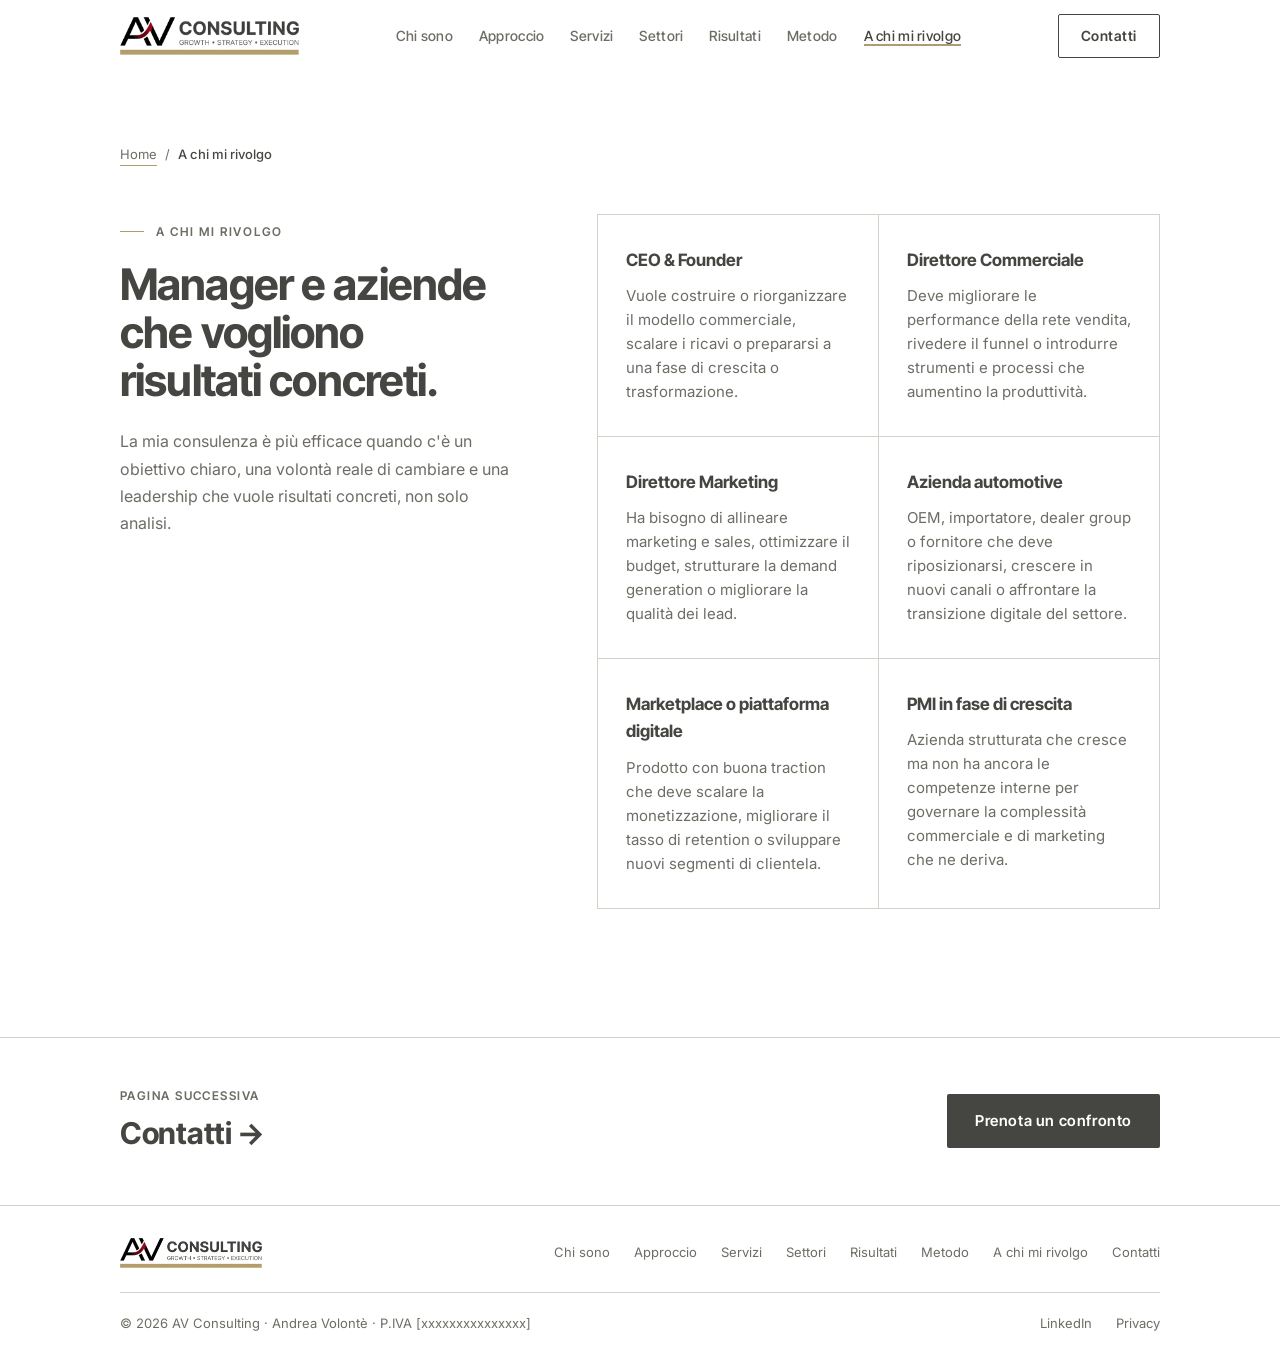
==== a-chi-mi-rivolgo.html @ 639e8028 "Sito multipagina: home sintetica e otto pagine interne - Home asciutta: hero, sintesi di Chi sono, t" ====
<!DOCTYPE html>
<html lang="it">
<head>
  <meta charset="UTF-8">
  <meta name="viewport" content="width=device-width, initial-scale=1.0">
  <title>A chi mi rivolgo | AV Consulting</title>
  <meta name="description" content="CEO e founder, direttori commerciali e marketing, aziende automotive, marketplace e PMI in crescita.">
  <meta name="theme-color" content="#F2F1EF">
  <link rel="canonical" href="https://avconsulting.it/a-chi-mi-rivolgo.html">

  <meta property="og:type" content="website">
  <meta property="og:locale" content="it_IT">
  <meta property="og:site_name" content="AV Consulting">
  <meta property="og:url" content="https://avconsulting.it/a-chi-mi-rivolgo.html">
  <meta property="og:title" content="A chi mi rivolgo | AV Consulting">
  <meta property="og:description" content="CEO e founder, direttori commerciali e marketing, aziende automotive, marketplace e PMI in crescita.">
  <meta property="og:image" content="https://avconsulting.it/assets/img/og-image.jpg">
  <meta property="og:image:width" content="1200">
  <meta property="og:image:height" content="630">
  <meta property="og:image:alt" content="Logo AV Consulting — Growth, Strategy, Execution">
  <meta name="twitter:card" content="summary_large_image">
  <link rel="icon" type="image/png" sizes="32x32" href="assets/img/favicon-32.png">
  <link rel="apple-touch-icon" href="assets/img/apple-touch-icon.png">

  <link rel="preconnect" href="https://fonts.googleapis.com">
  <link rel="preconnect" href="https://fonts.gstatic.com" crossorigin>
  <link href="https://fonts.googleapis.com/css2?family=Inter+Tight:wght@500;600;700&family=Inter:wght@400;500;600&display=swap" rel="stylesheet">
  <link rel="stylesheet" href="css/style.css">

  <script>document.documentElement.classList.add('js');</script>
  <script src="js/main.js" defer></script>
</head>
<body>

  <a class="skip-link" href="#main">Vai al contenuto</a>

  <header class="nav" id="nav">
    <div class="container">
      <div class="nav__inner">
        <a href="index.html" aria-label="AV Consulting — Home">
          <img src="assets/img/logo-av-consulting.png" alt="AV Consulting" class="nav__logo" width="566" height="120">
        </a>
        <nav aria-label="Navigazione principale">
          <ul class="nav__links">
            <li><a href="chi-sono.html">Chi sono</a></li>
            <li><a href="approccio.html">Approccio</a></li>
            <li><a href="servizi.html">Servizi</a></li>
            <li><a href="settori.html">Settori</a></li>
            <li><a href="risultati.html">Risultati</a></li>
            <li><a href="metodo.html">Metodo</a></li>
            <li><a href="a-chi-mi-rivolgo.html" aria-current="page">A chi mi rivolgo</a></li>
          </ul>
        </nav>
        <a href="contatti.html" class="nav__cta desktop">Contatti</a>
        <button class="nav__burger" id="burgerBtn" aria-label="Apri menu" aria-expanded="false" aria-controls="mobileMenu">
          <span></span><span></span><span></span>
        </button>
      </div>
    </div>
    <nav class="nav__mobile" id="mobileMenu" aria-label="Menu mobile">
      <a href="chi-sono.html">Chi sono</a>
      <a href="approccio.html">Approccio</a>
      <a href="servizi.html">Servizi</a>
      <a href="settori.html">Settori</a>
      <a href="risultati.html">Risultati</a>
      <a href="metodo.html">Metodo</a>
      <a href="a-chi-mi-rivolgo.html" aria-current="page">A chi mi rivolgo</a>
      <a href="contatti.html">Contatti</a>
    </nav>
  </header>

  <main id="main">

  <section class="page-first forwho section-pad" id="forwho" aria-labelledby="forwhoHeading">
    <div class="container">
      <nav class="breadcrumb" aria-label="Percorso">
        <a href="index.html">Home</a><span aria-hidden="true">/</span><span aria-current="page">A chi mi rivolgo</span>
      </nav>
      <div class="forwho__inner">
        <div class="forwho__left">
          <p class="label forwho__eyebrow">A chi mi rivolgo</p>
          <h1 class="section-heading forwho__heading reveal" id="forwhoHeading">
            Manager e aziende che vogliono<br>risultati concreti.
          </h1>
          <p class="forwho__body reveal reveal-delay-1">
            La mia consulenza è più efficace quando c'è un obiettivo chiaro, una volontà
            reale di cambiare e una leadership che vuole risultati concreti, non solo analisi.
          </p>
        </div>
        <div class="forwho__profiles reveal reveal-delay-1">
          <div class="profile-card">
            <p class="profile-card__role">CEO &amp; Founder</p>
            <p class="profile-card__need">Vuole costruire o riorganizzare il modello commerciale, scalare i ricavi o prepararsi a una fase di crescita o trasformazione.</p>
          </div>
          <div class="profile-card">
            <p class="profile-card__role">Direttore Commerciale</p>
            <p class="profile-card__need">Deve migliorare le performance della rete vendita, rivedere il funnel o introdurre strumenti e processi che aumentino la produttività.</p>
          </div>
          <div class="profile-card">
            <p class="profile-card__role">Direttore Marketing</p>
            <p class="profile-card__need">Ha bisogno di allineare marketing e sales, ottimizzare il budget, strutturare la demand generation o migliorare la qualità dei lead.</p>
          </div>
          <div class="profile-card">
            <p class="profile-card__role">Azienda automotive</p>
            <p class="profile-card__need">OEM, importatore, dealer group o fornitore che deve riposizionarsi, crescere in nuovi canali o affrontare la transizione digitale del settore.</p>
          </div>
          <div class="profile-card">
            <p class="profile-card__role">Marketplace o piattaforma digitale</p>
            <p class="profile-card__need">Prodotto con buona traction che deve scalare la monetizzazione, migliorare il tasso di retention o sviluppare nuovi segmenti di clientela.</p>
          </div>
          <div class="profile-card">
            <p class="profile-card__role">PMI in fase di crescita</p>
            <p class="profile-card__need">Azienda strutturata che cresce ma non ha ancora le competenze interne per governare la complessità commerciale e di marketing che ne deriva.</p>
          </div>
        </div>
      </div>
    </div>
  </section>

  <section class="page-next" aria-label="Continua la lettura">
    <div class="container page-next__inner">
      <a class="page-next__link" href="contatti.html">
        <span class="page-next__kicker">Pagina successiva</span>
        <span class="page-next__title">Contatti <span aria-hidden="true">→</span></span>
      </a>
      <a href="contatti.html" class="btn-primary">Prenota un confronto</a>
    </div>
  </section>

  </main>

  <footer class="footer">
    <div class="container">
      <div class="footer__inner">
        <a href="index.html" aria-label="AV Consulting — Home">
          <img src="assets/img/logo-av-consulting.png" alt="AV Consulting" class="footer__logo" width="566" height="120" loading="lazy">
        </a>
        <nav class="footer__links" aria-label="Pagine del sito">
          <a href="chi-sono.html">Chi sono</a>
          <a href="approccio.html">Approccio</a>
          <a href="servizi.html">Servizi</a>
          <a href="settori.html">Settori</a>
          <a href="risultati.html">Risultati</a>
          <a href="metodo.html">Metodo</a>
          <a href="a-chi-mi-rivolgo.html">A chi mi rivolgo</a>
          <a href="contatti.html">Contatti</a>
        </nav>
      </div>
      <div class="footer__bottom">
        <p class="footer__copy">© 2026 AV Consulting · Andrea Volontè · P.IVA [xxxxxxxxxxxxxxx]</p>
        <nav class="footer__links" aria-label="Link legali e social">
          <a href="https://www.linkedin.com/in/andreavolonte" target="_blank" rel="noopener">LinkedIn</a>
          <a href="privacy.html">Privacy</a>
        </nav>
      </div>
    </div>
  </footer>

</body>
</html>
---- css/style.css ----
/* ═══════════════════════════════════════════════
   AV Consulting — foglio di stile unico
   Palette e tipografia dal brand kit
═══════════════════════════════════════════════ */

/* ─── Design tokens ─────────────────────────── */
:root {
  /* Palette brand kit */
  --graphite:   #454541; /* logo, titoli, testo principale */
  --warm-gray:  #6E6C65; /* sottotitoli, testi secondari */
  --warm-white: #D4D1C9; /* fondo 1 */
  --soft-sand:  #CDCAC0; /* fondo 2, box */
  --sand-gold:  #AE9A73; /* linee, divider, dettagli */
  --bordeaux:   #710519; /* highlight selettivi, CTA speciali */
  --white:      #FFFFFF; /* bianco pieno */

  /* Tinta chiara di Warm White (30% su bianco) per i fondi pagina:
     garantisce il contrasto AA dei testi Warm Gray */
  --paper:      #F2F1EF;

  /* Bordo dei campi su fondo scuro (contrasto ≥ 3:1) */
  --line-dark:  color-mix(in srgb, var(--warm-white) 60%, var(--graphite));

  --font-display: 'Inter Tight', system-ui, sans-serif;
  --font-body:    'Inter', system-ui, sans-serif;

  --nav-h: 72px;
  --max-w: 1160px;
  --gutter: clamp(20px, 5vw, 60px);
}

/* ─── Reset & base ──────────────────────────── */
*, *::before, *::after { box-sizing: border-box; margin: 0; padding: 0; }
html { scroll-behavior: smooth; scroll-padding-top: var(--nav-h); font-size: 16px; }
body {
  font-family: var(--font-body);
  background: var(--paper);
  color: var(--graphite);
  line-height: 1.6;
  -webkit-font-smoothing: antialiased;
}
img { max-width: 100%; display: block; }
a { color: inherit; text-decoration: none; }
ul { list-style: none; }
button { cursor: pointer; border: none; background: none; font: inherit; color: inherit; }

:focus-visible {
  outline: 2px solid var(--bordeaux);
  outline-offset: 3px;
}

.skip-link {
  position: absolute;
  left: 16px; top: -60px;
  z-index: 200;
  padding: 10px 16px;
  background: var(--graphite);
  color: var(--white);
  font-family: var(--font-display);
  font-weight: 600;
  font-size: 14px;
}
.skip-link:focus { top: 12px; }

@media (prefers-reduced-motion: reduce) {
  html { scroll-behavior: auto; }
  *, *::before, *::after { animation-duration: 0.01ms !important; transition-duration: 0.01ms !important; }
}

/* ─── Layout utilities ──────────────────────── */
.container {
  width: 100%;
  max-width: var(--max-w);
  margin: 0 auto;
  padding: 0 var(--gutter);
}
.section-pad { padding: clamp(80px, 10vw, 140px) 0; }

/* Etichetta di sezione: testo leggibile + trattino sand gold */
.label {
  display: inline-flex;
  align-items: center;
  gap: 12px;
  font-family: var(--font-display);
  font-size: 12px;
  font-weight: 600;
  letter-spacing: 0.14em;
  text-transform: uppercase;
  color: var(--warm-gray);
}
.label::before {
  content: '';
  width: 24px;
  height: 1px;
  background: var(--sand-gold);
}
.on-dark .label { color: var(--soft-sand); }

.section-heading {
  font-family: var(--font-display);
  font-size: clamp(30px, 3.4vw, 44px);
  font-weight: 700;
  line-height: 1.1;
  letter-spacing: -0.02em;
  color: var(--graphite);
}

/* ─── Navigation ────────────────────────────── */
.nav {
  position: fixed;
  top: 0; left: 0; right: 0;
  height: var(--nav-h);
  z-index: 100;
  transition: background 0.3s, box-shadow 0.3s;
}
.nav.scrolled,
.nav.menu-open {
  background: var(--paper);
  box-shadow: 0 1px 0 var(--warm-white);
}
.nav > .container { height: 100%; }
.nav__inner {
  height: 100%;
  display: flex;
  align-items: center;
  justify-content: space-between;
  gap: 24px;
}
.nav__logo {
  height: 38px;
  width: auto;
  flex-shrink: 0;
}
.nav__links {
  display: flex;
  gap: 26px;
  align-items: center;
}
.nav__links a {
  font-family: var(--font-display);
  font-size: 14px;
  font-weight: 500;
  color: var(--warm-gray);
  letter-spacing: 0.02em;
  transition: color 0.2s;
}
.nav__links a:hover { color: var(--graphite); }
.nav__cta {
  font-family: var(--font-display);
  font-size: 14px;
  font-weight: 600;
  padding: 10px 22px;
  border: 1.5px solid var(--graphite);
  color: var(--graphite);
  border-radius: 2px;
  letter-spacing: 0.04em;
  transition: background 0.2s, color 0.2s, border-color 0.2s;
}
.nav__cta:hover { background: var(--bordeaux); border-color: var(--bordeaux); color: var(--white); }

/* Mobile menu */
.nav__burger {
  display: none;
  flex-direction: column;
  gap: 5px;
  padding: 10px;
  margin-right: -10px;
}
.nav__burger span {
  display: block;
  width: 24px;
  height: 2px;
  background: var(--graphite);
  transition: transform 0.25s, opacity 0.25s;
}
.nav__burger[aria-expanded="true"] span:nth-child(1) { transform: translateY(7px) rotate(45deg); }
.nav__burger[aria-expanded="true"] span:nth-child(2) { opacity: 0; }
.nav__burger[aria-expanded="true"] span:nth-child(3) { transform: translateY(-7px) rotate(-45deg); }

.nav__mobile {
  display: none;
  position: fixed;
  top: var(--nav-h);
  left: 0; right: 0;
  background: var(--paper);
  border-top: 1px solid var(--warm-white);
  border-bottom: 1px solid var(--warm-white);
  padding: 24px var(--gutter) 32px;
  flex-direction: column;
  gap: 20px;
  z-index: 99;
}
.nav__mobile.open { display: flex; }
.nav__mobile a {
  font-family: var(--font-display);
  font-size: 18px;
  font-weight: 500;
  color: var(--graphite);
}

@media (max-width: 1180px) {
  .nav__links { display: none; }
  .nav__cta.desktop { display: none; }
  .nav__burger { display: flex; }
}
@media (max-width: 860px) {
  .nav__logo { height: 32px; }
}

/* ─── Buttons ───────────────────────────────── */
.btn-primary {
  display: inline-flex;
  align-items: center;
  gap: 10px;
  font-family: var(--font-display);
  font-size: 15px;
  font-weight: 600;
  letter-spacing: 0.04em;
  padding: 15px 28px;
  background: var(--graphite);
  color: var(--white);
  border-radius: 2px;
  transition: background 0.2s, transform 0.15s;
}
.btn-primary:hover { background: var(--bordeaux); transform: translateY(-1px); }
.btn-primary svg { flex-shrink: 0; }
.btn-secondary {
  font-family: var(--font-display);
  font-size: 15px;
  font-weight: 500;
  color: var(--warm-gray);
  letter-spacing: 0.03em;
  display: inline-flex;
  align-items: center;
  gap: 6px;
  padding: 8px 0;
  transition: color 0.2s;
}
.btn-secondary:hover { color: var(--graphite); }
.btn-secondary::after { content: '→'; font-size: 15px; }

/* ─── Hero ──────────────────────────────────── */
.hero {
  min-height: 100svh;
  display: flex;
  flex-direction: column;
  justify-content: flex-end;
  padding-top: var(--nav-h);
  background: var(--paper);
  position: relative;
  overflow: hidden;
}
.hero__inner {
  padding: clamp(60px, 8vw, 100px) 0;
  display: grid;
  grid-template-columns: 1fr 340px;
  gap: 60px;
  align-items: end;
}
.hero__label { margin-bottom: 24px; }
.hero__headline {
  font-family: var(--font-display);
  font-size: clamp(44px, 6.5vw, 88px);
  font-weight: 700;
  line-height: 1.0;
  letter-spacing: -0.02em;
  color: var(--graphite);
}
.hero__headline em {
  font-style: normal;
  color: var(--bordeaux);
}
.hero__sub {
  margin-top: 28px;
  font-size: clamp(16px, 1.4vw, 18px);
  color: var(--warm-gray);
  max-width: 560px;
  line-height: 1.65;
}
.hero__actions {
  margin-top: 44px;
  display: flex;
  gap: 16px 28px;
  flex-wrap: wrap;
  align-items: center;
}
.hero__gold-line {
  height: 2px;
  background: var(--sand-gold);
  margin-top: clamp(40px, 5vw, 60px);
  width: 60px;
}

.hero__side { padding-bottom: 8px; }
.hero__stats {
  display: flex;
  flex-direction: column;
  gap: 28px;
  border-left: 1px solid var(--sand-gold);
  padding-left: 32px;
}
.hero__stat-num {
  font-family: var(--font-display);
  font-size: 40px;
  font-weight: 700;
  color: var(--graphite);
  letter-spacing: -0.02em;
  line-height: 1;
}
.hero__stat-num span { color: var(--bordeaux); }
.hero__stat-label {
  font-size: 14px;
  color: var(--warm-gray);
  margin-top: 6px;
  line-height: 1.45;
}

@media (max-width: 860px) {
  .hero { min-height: auto; }
  .hero__inner { grid-template-columns: 1fr; gap: 48px; }
  /* Su mobile i numeri chiave restano visibili, in riga */
  .hero__stats {
    flex-direction: row;
    gap: 20px;
    border-left: none;
    border-top: 1px solid var(--sand-gold);
    padding: 24px 0 0;
  }
  .hero__stats > div { flex: 1; }
  .hero__stat-num { font-size: 32px; }
  .hero__stat-label { font-size: 13px; }
  .hero__stat-label br { display: none; }
}

/* ─── Ticker ────────────────────────────────── */
.ticker {
  background: var(--graphite);
  padding: 14px 0;
  overflow: hidden;
  white-space: nowrap;
}
.ticker__track {
  display: inline-flex;
  animation: ticker 28s linear infinite;
}
.ticker__item {
  font-family: var(--font-display);
  font-size: 12px;
  font-weight: 500;
  color: var(--warm-white);
  letter-spacing: 0.1em;
  text-transform: uppercase;
  padding: 0 28px;
}
.ticker__sep { color: var(--sand-gold); padding: 0 4px; }
@keyframes ticker {
  from { transform: translateX(0); }
  to   { transform: translateX(-50%); }
}
@media (prefers-reduced-motion: reduce) {
  .ticker__track { animation: none; }
}

/* ─── About ─────────────────────────────────── */
.about { background: var(--white); }
.about__inner {
  display: grid;
  grid-template-columns: 1fr 1fr;
  gap: clamp(48px, 6vw, 96px);
  align-items: start;
}
.about__eyebrow { margin-bottom: 20px; }
.about__heading { margin-bottom: 28px; }
.about__body {
  font-size: 16px;
  line-height: 1.75;
  color: var(--warm-gray);
}
.about__body p + p { margin-top: 18px; }
.about__body strong { color: var(--graphite); font-weight: 600; }

.about__quote {
  margin-top: 36px;
  padding-left: 20px;
  border-left: 3px solid var(--bordeaux);
}
.about__quote p {
  font-family: var(--font-display);
  font-size: 19px;
  font-weight: 500;
  line-height: 1.5;
  color: var(--graphite);
}

.about__pillars {
  display: flex;
  flex-direction: column;
  gap: 1px;
  background: var(--warm-white);
  border: 1px solid var(--warm-white);
}
.about__pillar {
  background: var(--white);
  padding: 28px 32px;
  display: flex;
  gap: 20px;
  align-items: flex-start;
  transition: background 0.2s;
}
.about__pillar:hover { background: var(--paper); }
.about__pillar-num {
  font-family: var(--font-display);
  font-size: 12px;
  font-weight: 700;
  color: var(--warm-gray);
  letter-spacing: 0.1em;
  padding-top: 3px;
  flex-shrink: 0;
}
.about__pillar-title {
  font-family: var(--font-display);
  font-size: 16px;
  font-weight: 600;
  color: var(--graphite);
  margin-bottom: 6px;
}
.about__pillar-desc {
  font-size: 15px;
  color: var(--warm-gray);
  line-height: 1.6;
}

@media (max-width: 860px) {
  .about__inner { grid-template-columns: 1fr; }
  .about__pillar { padding: 24px 20px; }
}

/* ─── Services ──────────────────────────────── */
.services { background: var(--paper); }
.services__header {
  display: grid;
  grid-template-columns: 1fr 1fr;
  gap: 40px;
  margin-bottom: clamp(48px, 6vw, 80px);
  align-items: end;
}
.services__header .label { margin-bottom: 20px; }
.services__intro {
  font-size: 16px;
  color: var(--warm-gray);
  line-height: 1.7;
}

/* Tre aree: Growth · Strategy · Execution */
.service-areas {
  display: grid;
  grid-template-columns: repeat(3, 1fr);
  gap: 1px;
  background: var(--warm-white);
  border: 1px solid var(--warm-white);
}
.service-area {
  background: var(--white);
  padding: clamp(28px, 3vw, 40px);
  display: flex;
  flex-direction: column;
  box-shadow: inset 0 2px 0 var(--sand-gold);
}
.service-area__tag {
  font-family: var(--font-display);
  font-size: 13px;
  font-weight: 700;
  letter-spacing: 0.14em;
  text-transform: uppercase;
  color: var(--bordeaux);
  margin-bottom: 14px;
}
.service-area__tag span {
  color: var(--warm-gray);
  margin-right: 8px;
}
.service-area__title {
  font-family: var(--font-display);
  font-size: 23px;
  font-weight: 700;
  line-height: 1.2;
  letter-spacing: -0.01em;
  color: var(--graphite);
  margin-bottom: 12px;
}
.service-area__desc {
  font-size: 15px;
  color: var(--warm-gray);
  line-height: 1.65;
}
.service-area__list {
  margin: 28px 0;
  border-top: 1px solid var(--warm-white);
  flex: 1;
}
.service-area__list li {
  padding: 16px 0;
  border-bottom: 1px solid var(--warm-white);
}
.service-area__list h4 {
  font-family: var(--font-display);
  font-size: 16px;
  font-weight: 600;
  color: var(--graphite);
  line-height: 1.3;
  margin-bottom: 4px;
}
.service-area__list p {
  font-size: 14px;
  color: var(--warm-gray);
  line-height: 1.55;
}
.service-area__benefit {
  font-size: 14px;
  font-family: var(--font-display);
  font-weight: 600;
  color: var(--bordeaux);
  line-height: 1.5;
}

@media (max-width: 1000px) {
  .service-areas { grid-template-columns: 1fr; }
}
@media (max-width: 860px) {
  .services__header { grid-template-columns: 1fr; }
}

/* ─── Sectors (unico blocco scuro) ──────────── */
.sectors { background: var(--graphite); }
.sectors__header {
  display: flex;
  justify-content: space-between;
  align-items: end;
  margin-bottom: clamp(48px, 6vw, 72px);
  gap: 40px;
}
.sectors__header .label { margin-bottom: 20px; }
.sectors__heading { color: var(--white); }
.sectors__sub {
  font-size: 16px;
  color: var(--warm-white);
  max-width: 360px;
  line-height: 1.65;
  flex-shrink: 0;
  text-align: right;
}
.sectors__grid {
  display: grid;
  grid-template-columns: repeat(3, 1fr);
  gap: 1px;
  background: var(--warm-gray);
  border: 1px solid var(--warm-gray);
}
.sector-card {
  background: var(--graphite);
  padding: 40px 36px;
  transition: box-shadow 0.2s;
}
.sector-card:hover { box-shadow: inset 0 2px 0 var(--sand-gold); }
.sector-card__tag {
  font-family: var(--font-display);
  font-size: 12px;
  font-weight: 600;
  letter-spacing: 0.14em;
  text-transform: uppercase;
  color: var(--soft-sand);
  margin-bottom: 16px;
}
.sector-card__title {
  font-family: var(--font-display);
  font-size: 21px;
  font-weight: 700;
  color: var(--white);
  margin-bottom: 12px;
  line-height: 1.2;
}
.sector-card__desc {
  font-size: 15px;
  color: var(--warm-white);
  line-height: 1.65;
}

@media (max-width: 1000px) {
  .sectors__grid { grid-template-columns: repeat(2, 1fr); }
  .sectors__header { flex-direction: column; align-items: flex-start; }
  .sectors__sub { text-align: left; }
}
@media (max-width: 600px) {
  .sectors__grid { grid-template-columns: 1fr; }
  .sector-card { padding: 32px 24px; }
}

/* ─── Results ───────────────────────────────── */
.results { background: var(--white); }
.results__inner {
  display: grid;
  grid-template-columns: 1fr 1fr;
  gap: clamp(48px, 6vw, 96px);
  align-items: start;
}
.results__eyebrow { margin-bottom: 20px; }
.results__heading { margin-bottom: 28px; }
.results__body {
  font-size: 16px;
  color: var(--warm-gray);
  line-height: 1.75;
}
.results__body + .results__body { margin-top: 16px; }

.results__metrics {
  display: grid;
  grid-template-columns: 1fr 1fr;
  gap: 1px;
  background: var(--warm-white);
  border: 1px solid var(--warm-white);
  margin-top: 8px;
}
.metric {
  background: var(--white);
  padding: 32px 28px;
}
.metric__num {
  font-family: var(--font-display);
  font-size: 44px;
  font-weight: 700;
  letter-spacing: -0.03em;
  line-height: 1;
  color: var(--graphite);
}
.metric__num sup {
  font-size: 24px;
  font-weight: 600;
  vertical-align: super;
  color: var(--bordeaux);
}
.metric__label {
  font-size: 14px;
  color: var(--warm-gray);
  margin-top: 10px;
  line-height: 1.45;
}

@media (max-width: 860px) {
  .results__inner { grid-template-columns: 1fr; }
  .metric { padding: 24px 20px; }
  .metric__num { font-size: 36px; }
}

/* ─── Method ────────────────────────────────── */
.method { background: var(--paper); }
.method__header {
  text-align: center;
  max-width: 600px;
  margin: 0 auto clamp(48px, 6vw, 80px);
}
.method__heading { margin: 20px 0; }
.method__sub {
  font-size: 16px;
  color: var(--warm-gray);
  line-height: 1.7;
}
.method__steps {
  display: grid;
  grid-template-columns: repeat(5, 1fr);
  position: relative;
}
.method__line {
  position: absolute;
  top: 28px;
  left: 10%;
  right: 10%;
  height: 1px;
  background: var(--sand-gold);
  z-index: 0;
}
.method-step {
  padding: 0 20px 0 0;
  position: relative;
  z-index: 1;
}
.method-step__dot {
  width: 56px;
  height: 56px;
  border-radius: 50%;
  background: var(--white);
  border: 1.5px solid var(--sand-gold);
  display: flex;
  align-items: center;
  justify-content: center;
  margin-bottom: 24px;
  transition: background 0.2s;
}
.method-step:hover .method-step__dot { background: var(--paper); }
.method-step__n {
  font-family: var(--font-display);
  font-size: 14px;
  font-weight: 700;
  color: var(--graphite);
}
.method-step__title {
  font-family: var(--font-display);
  font-size: 17px;
  font-weight: 700;
  color: var(--graphite);
  margin-bottom: 8px;
}
.method-step__desc {
  font-size: 15px;
  color: var(--warm-gray);
  line-height: 1.6;
}

@media (max-width: 860px) {
  .method__header { text-align: left; }
  .method__steps { grid-template-columns: 1fr; gap: 32px; }
  .method__line { display: none; }
  .method-step { display: flex; gap: 20px; padding: 0; }
  .method-step__dot { flex-shrink: 0; margin-bottom: 0; }
}

/* ─── For whom ──────────────────────────────── */
.forwho { background: var(--white); }
.forwho__inner {
  display: grid;
  grid-template-columns: 400px 1fr;
  gap: clamp(48px, 6vw, 96px);
  align-items: start;
}
.forwho__eyebrow { margin-bottom: 20px; }
.forwho__heading { margin-bottom: 24px; }
.forwho__body {
  font-size: 16px;
  color: var(--warm-gray);
  line-height: 1.7;
}
.forwho__profiles {
  display: grid;
  grid-template-columns: 1fr 1fr;
  gap: 1px;
  background: var(--warm-white);
  border: 1px solid var(--warm-white);
}
.profile-card {
  background: var(--white);
  padding: 32px 28px;
  transition: background 0.15s;
}
.profile-card:hover { background: var(--paper); }
.profile-card__role {
  font-family: var(--font-display);
  font-size: 17px;
  font-weight: 700;
  color: var(--graphite);
  margin-bottom: 10px;
}
.profile-card__need {
  font-size: 15px;
  color: var(--warm-gray);
  line-height: 1.6;
}

@media (max-width: 1000px) {
  .forwho__inner { grid-template-columns: 1fr; }
}
@media (max-width: 600px) {
  .forwho__profiles { grid-template-columns: 1fr; }
  .profile-card { padding: 24px 20px; }
}

/* ─── Contact ───────────────────────────────── */
.contact {
  background: var(--paper);
  border-top: 2px solid var(--sand-gold);
}
.contact__inner {
  display: grid;
  grid-template-columns: 1fr 1fr;
  gap: clamp(48px, 6vw, 96px);
  align-items: start;
}
.contact__heading {
  font-size: clamp(32px, 3.6vw, 52px);
  line-height: 1.05;
  margin: 20px 0 24px;
}
.contact__body {
  font-size: 16px;
  color: var(--warm-gray);
  line-height: 1.7;
}
.contact__details {
  margin-top: 40px;
  display: flex;
  flex-direction: column;
  gap: 14px;
  font-size: 15px;
  color: var(--warm-gray);
}
.contact__details dt {
  font-family: var(--font-display);
  font-size: 12px;
  font-weight: 600;
  letter-spacing: 0.1em;
  text-transform: uppercase;
}
.contact__details dd { margin-bottom: 8px; }
.contact__details a {
  color: var(--graphite);
  font-weight: 500;
  border-bottom: 1px solid var(--sand-gold);
  transition: color 0.2s, border-color 0.2s;
}
.contact__details a:hover { color: var(--bordeaux); border-color: var(--bordeaux); }

/* Form */
.contact__form {
  display: flex;
  flex-direction: column;
  gap: 18px;
  background: var(--white);
  border: 1px solid var(--warm-white);
  padding: clamp(24px, 4vw, 40px);
}
.form-field {
  display: flex;
  flex-direction: column;
  gap: 6px;
}
.form-field label {
  font-family: var(--font-display);
  font-size: 12px;
  font-weight: 600;
  letter-spacing: 0.1em;
  text-transform: uppercase;
  color: var(--warm-gray);
}
.form-field .req { color: var(--bordeaux); }
.form-field input,
.form-field textarea,
.form-field select {
  background: var(--white);
  border: 1px solid var(--warm-gray);
  color: var(--graphite);
  font-family: var(--font-body);
  font-size: 16px; /* 16px evita lo zoom automatico su iOS */
  padding: 13px 16px;
  border-radius: 2px;
  transition: border-color 0.2s, box-shadow 0.2s;
  -webkit-appearance: none;
  appearance: none;
  width: 100%;
}
.form-field select {
  background-image: url("data:image/svg+xml,%3Csvg xmlns='http://www.w3.org/2000/svg' width='12' height='8' fill='none'%3E%3Cpath d='M1 1.5l5 5 5-5' stroke='%23454541' stroke-width='1.5'/%3E%3C/svg%3E");
  background-repeat: no-repeat;
  background-position: right 16px center;
  padding-right: 40px;
}
.form-field input::placeholder,
.form-field textarea::placeholder { color: var(--warm-gray); opacity: 0.85; }
.form-field input:focus,
.form-field textarea:focus,
.form-field select:focus {
  outline: none;
  border-color: var(--graphite);
  box-shadow: 0 0 0 1px var(--graphite);
}
.form-field textarea { resize: vertical; min-height: 120px; }
.form-row { display: grid; grid-template-columns: 1fr 1fr; gap: 18px; }

/* Campo trappola anti-spam: nascosto a utenti e screen reader */
.form-hp {
  position: absolute;
  left: -9999px;
  width: 1px; height: 1px;
  overflow: hidden;
}

.form-consent {
  display: flex;
  gap: 12px;
  align-items: flex-start;
  font-size: 14px;
  color: var(--warm-gray);
  line-height: 1.5;
}
.form-consent input {
  width: 18px; height: 18px;
  margin-top: 2px;
  flex-shrink: 0;
  accent-color: var(--bordeaux);
}
.form-consent a {
  color: var(--graphite);
  text-decoration: underline;
  text-decoration-color: var(--sand-gold);
  text-underline-offset: 3px;
}

.form-submit {
  align-self: flex-start;
  display: inline-flex;
  align-items: center;
  gap: 10px;
  font-family: var(--font-display);
  font-size: 15px;
  font-weight: 600;
  letter-spacing: 0.04em;
  padding: 15px 32px;
  background: var(--bordeaux);
  color: var(--white);
  border-radius: 2px;
  transition: background 0.2s, transform 0.15s, opacity 0.2s;
  margin-top: 4px;
}
.form-submit:hover { background: var(--graphite); transform: translateY(-1px); }
.form-submit:disabled { opacity: 0.6; cursor: wait; transform: none; }

.form-status {
  font-size: 15px;
  line-height: 1.5;
  padding-left: 14px;
  border-left: 2px solid var(--sand-gold);
  color: var(--graphite);
}
.form-status:empty { display: none; }
.form-status.is-error { border-left-color: var(--bordeaux); color: var(--bordeaux); }
.form-status a { text-decoration: underline; }

.form-note {
  font-size: 13px;
  color: var(--warm-gray);
  line-height: 1.5;
}

@media (max-width: 860px) {
  .contact__inner { grid-template-columns: 1fr; }
  .form-row { grid-template-columns: 1fr; }
}

/* ─── Footer ────────────────────────────────── */
.footer {
  background: var(--white);
  border-top: 1px solid var(--warm-white);
  padding: 32px 0;
}
.footer__inner {
  display: flex;
  justify-content: space-between;
  align-items: center;
  gap: 20px 32px;
  flex-wrap: wrap;
}
.footer__logo { height: 30px; width: auto; }
.footer__copy {
  font-size: 13px;
  color: var(--warm-gray);
}
.footer__links {
  display: flex;
  flex-wrap: wrap;
  gap: 8px 24px;
}
.footer__links a {
  font-size: 13px;
  color: var(--warm-gray);
  transition: color 0.2s;
}
.footer__links a:hover { color: var(--graphite); }

/* ─── Scroll reveal ─────────────────────────────
   Attivo solo se JavaScript è disponibile (classe .js su <html>):
   senza JS i contenuti restano sempre visibili */
.js .reveal {
  opacity: 0;
  transform: translateY(20px);
  transition: opacity 0.6s ease, transform 0.6s ease;
}
.js .reveal.visible {
  opacity: 1;
  transform: none;
}
.reveal-delay-1 { transition-delay: 0.1s; }
.reveal-delay-2 { transition-delay: 0.2s; }
.reveal-delay-3 { transition-delay: 0.3s; }
.reveal-delay-4 { transition-delay: 0.4s; }

/* ─── Pagine di testo (privacy) ─────────────── */
.legal {
  padding: calc(var(--nav-h) + 60px) 0 100px;
  background: var(--white);
}
.legal .container { max-width: 760px; }
.legal h1 { margin: 20px 0 12px; }
.legal h2 {
  font-family: var(--font-display);
  font-size: 21px;
  font-weight: 600;
  color: var(--graphite);
  margin: 40px 0 12px;
}
.legal p, .legal li {
  font-size: 16px;
  color: var(--warm-gray);
  line-height: 1.75;
}
.legal p + p { margin-top: 12px; }
.legal ul { list-style: disc; padding-left: 22px; }
.legal a { color: var(--graphite); text-decoration: underline; text-decoration-color: var(--sand-gold); }

/* ─── Immagini ──────────────────────────────────
   .media è il contenitore con proporzione fissa; finché la foto
   non c'è, .media--empty mostra un segnaposto con etichetta */
.media {
  position: relative;
  overflow: hidden;
  background: var(--soft-sand);
  max-width: 100%;
}
.media--4x5  { aspect-ratio: 4 / 5; }
.media--3x2  { aspect-ratio: 3 / 2; }
.media--16x9 { aspect-ratio: 16 / 9; }
.media img {
  width: 100%;
  height: 100%;
  object-fit: cover;
  transition: transform 0.6s ease;
}
.service-area:hover .media img,
.sector-card:hover .media img { transform: scale(1.04); }
.media--empty::after {
  content: attr(data-label);
  position: absolute;
  inset: 0;
  display: grid;
  place-items: center;
  padding: 16px;
  text-align: center;
  font-family: var(--font-display);
  font-size: 12px;
  font-weight: 600;
  letter-spacing: 0.12em;
  text-transform: uppercase;
  color: var(--warm-gray);
}
.on-dark .media { background: color-mix(in srgb, var(--graphite) 80%, var(--white)); }
.on-dark .media--empty::after { color: var(--warm-white); }

/* ─── Chi sono ──────────────────────────────── */
.bio { background: var(--paper); }
.bio__inner {
  display: grid;
  grid-template-columns: 7fr 5fr;
  gap: clamp(40px, 6vw, 96px);
  align-items: start;
}
.bio__content .label { margin-bottom: 24px; }
.bio__head {
  display: flex;
  align-items: center;
  gap: 20px;
  margin-bottom: 28px;
}
.bio__avatar {
  width: 72px;
  height: 72px;
  border-radius: 50%;
  object-fit: cover;
  border: 2px solid var(--sand-gold);
  flex-shrink: 0;
}
.bio__name { margin-bottom: 6px; }
.bio__role {
  font-family: var(--font-display);
  font-size: 16px;
  font-weight: 500;
  color: var(--bordeaux);
}
.bio__body {
  font-size: 16px;
  line-height: 1.75;
  color: var(--warm-gray);
  max-width: 62ch;
}
.bio__body p + p { margin-top: 16px; }
.bio__body strong { color: var(--graphite); font-weight: 600; }
.bio__side {
  display: flex;
  flex-direction: column;
  gap: 36px;
  padding-top: 8px;
}
.bio__facts {
  display: grid;
  grid-template-columns: repeat(2, 1fr);
  gap: 1px;
  background: var(--warm-white);
  border: 1px solid var(--warm-white);
}
.bio__facts > div { background: var(--white); padding: 18px 20px; }
.bio__facts dt {
  font-family: var(--font-display);
  font-size: 12px;
  font-weight: 600;
  letter-spacing: 0.12em;
  text-transform: uppercase;
  color: var(--warm-gray);
  margin-bottom: 4px;
}
.bio__facts dd {
  font-size: 15px;
  color: var(--graphite);
  line-height: 1.45;
}
.bio__actions {
  margin-top: 36px;
  display: flex;
  flex-wrap: wrap;
  align-items: center;
  gap: 16px 28px;
}
.bio__linkedin::after { content: '↗'; }

@media (max-width: 860px) {
  .bio__inner { grid-template-columns: 1fr; }
  .bio__avatar { width: 60px; height: 60px; }
}
@media (max-width: 480px) {
  .bio__facts { grid-template-columns: 1fr; }
}

/* ─── Hero: immagine sopra i numeri chiave ──── */
.hero__inner { grid-template-columns: 1fr minmax(300px, 400px); }
.hero__media { aspect-ratio: 4 / 5; margin-bottom: 28px; }
.hero__media::after {
  content: '';
  position: absolute;
  left: 0; right: 0; bottom: 0;
  height: 3px;
  background: var(--sand-gold);
}
@media (min-width: 861px) {
  .hero__stats {
    flex-direction: row;
    gap: 20px;
    border-left: none;
    border-top: 1px solid var(--sand-gold);
    padding: 24px 0 0;
  }
  .hero__stats > div { flex: 1; }
  .hero__stat-num { font-size: 32px; }
  .hero__stat-label { font-size: 13px; }
  .hero__stat-label br { display: none; }
}
@media (max-width: 860px) {
  .hero__inner { grid-template-columns: 1fr; }
  .hero__media { aspect-ratio: 4 / 3; }
  .hero__media img { object-position: 50% 80%; }
}

/* Segnaposto testuale da completare */
.todo {
  background: var(--paper);
  border-left: 3px solid var(--bordeaux);
  padding: 2px 8px;
  color: var(--graphite);
}
.bio .todo { background: var(--white); }

/* Approccio: titolo e citazione, pilastri sotto in riga */
.about__inner { margin-bottom: clamp(48px, 6vw, 72px); align-items: end; }
.about__heading { margin: 20px 0 0; }
.about__quote { margin-top: 0; }
.about__pillars { display: grid; grid-template-columns: repeat(4, 1fr); }
.about__pillar { flex-direction: column; gap: 12px; }
@media (max-width: 1000px) {
  .about__pillars { grid-template-columns: repeat(2, 1fr); }
}
@media (max-width: 600px) {
  .about__pillars { grid-template-columns: 1fr; }
}

/* Aree e settori: immagine a tutta larghezza in testa alla card */
.service-area { --pad: clamp(28px, 3vw, 40px); }
.service-area__media { margin: calc(-1 * var(--pad)) calc(-1 * var(--pad)) 28px; max-width: none; }
.sector-card__media { margin: -40px -36px 28px; max-width: none; }
@media (max-width: 600px) {
  .sector-card__media { margin: -32px -24px 24px; }
}

/* Percorso: timeline verticale con linea sand gold */
.bio__path-title {
  font-family: var(--font-display);
  font-size: 12px;
  font-weight: 600;
  letter-spacing: 0.12em;
  text-transform: uppercase;
  color: var(--warm-gray);
  margin-bottom: 16px;
}
.timeline {
  list-style: none;
  display: grid;
  gap: 16px;
  position: relative;
  padding-left: 26px;
}
.timeline::before {
  content: '';
  position: absolute;
  top: 6px; bottom: 6px; left: 5px;
  width: 1px;
  background: var(--sand-gold);
}
.timeline li { position: relative; min-width: 0; }
.timeline li::before {
  content: '';
  position: absolute;
  top: 4px; left: -26px;
  width: 11px; height: 11px;
  border-radius: 50%;
  background: var(--paper);
  border: 1.5px solid var(--sand-gold);
}
.timeline__current::before { background: var(--bordeaux) !important; border-color: var(--bordeaux) !important; }
.timeline__org {
  font-family: var(--font-display);
  font-size: 15px;
  font-weight: 600;
  color: var(--graphite);
  line-height: 1.3;
}


/* ═══════════════════════════════════════════════
   SITO MULTIPAGINA
═══════════════════════════════════════════════ */

/* Voce di menu della pagina corrente */
.nav__links a[aria-current="page"] {
  color: var(--graphite);
  box-shadow: 0 2px 0 var(--sand-gold);
}
.nav__mobile a[aria-current="page"] { color: var(--bordeaux); }
.nav__cta[aria-current="page"] { background: var(--graphite); color: var(--white); }

/* Prima sezione delle pagine interne: spazio per l'header fisso */
.page-first { padding-top: calc(var(--nav-h) + clamp(40px, 6vw, 72px)); }

.breadcrumb {
  display: flex;
  flex-wrap: wrap;
  gap: 8px;
  font-size: 13px;
  color: var(--warm-gray);
  margin-bottom: clamp(32px, 4vw, 48px);
}
.breadcrumb a { color: var(--warm-gray); border-bottom: 1px solid var(--sand-gold); }
.breadcrumb a:hover { color: var(--graphite); }
.breadcrumb [aria-current="page"] { color: var(--graphite); font-weight: 500; }
.on-dark .breadcrumb,
.on-dark .breadcrumb a { color: var(--warm-white); }
.on-dark .breadcrumb [aria-current="page"] { color: var(--white); }

/* Banda "pagina successiva" */
.page-next {
  background: var(--white);
  border-top: 1px solid var(--warm-white);
  padding-block: clamp(32px, 4vw, 48px);
}
.page-next__inner {
  display: flex;
  flex-wrap: wrap;
  align-items: center;
  justify-content: space-between;
  gap: 24px;
}
.page-next__link { display: flex; flex-direction: column; gap: 4px; }
.page-next__kicker {
  font-family: var(--font-display);
  font-size: 12px;
  font-weight: 600;
  letter-spacing: 0.12em;
  text-transform: uppercase;
  color: var(--warm-gray);
}
.page-next__title {
  font-family: var(--font-display);
  font-size: clamp(22px, 2.4vw, 30px);
  font-weight: 700;
  letter-spacing: -0.01em;
  color: var(--graphite);
  transition: color 0.2s;
}
.page-next__link:hover .page-next__title { color: var(--bordeaux); }

/* Link con freccia */
.link-arrow {
  display: inline-flex;
  align-items: center;
  gap: 8px;
  font-family: var(--font-display);
  font-size: 15px;
  font-weight: 600;
  color: var(--graphite);
  border-bottom: 1px solid var(--sand-gold);
  padding-bottom: 2px;
  transition: color 0.2s, border-color 0.2s;
}
.link-arrow::after { content: '→'; transition: transform 0.2s; }
.link-arrow:hover { color: var(--bordeaux); border-color: var(--bordeaux); }
.link-arrow:hover::after { transform: translateX(3px); }
.on-dark .link-arrow { color: var(--white); }
.on-dark .link-arrow:hover { color: var(--soft-sand); border-color: var(--soft-sand); }

/* Intestazione delle sezioni in home: titolo a sinistra, link a destra */
.home-head {
  display: flex;
  flex-wrap: wrap;
  justify-content: space-between;
  align-items: flex-end;
  gap: 20px 40px;
  margin-bottom: clamp(36px, 5vw, 56px);
}
.home-head .label { margin-bottom: 16px; }
.on-dark .section-heading { color: var(--white); }

/* Home · Chi sono */
.home-intro { background: var(--white); }
.home-intro__inner {
  display: grid;
  grid-template-columns: 1fr 1fr;
  gap: clamp(40px, 6vw, 96px);
  align-items: start;
}
.home-intro .label { margin-bottom: 20px; }
.home-intro__body { display: flex; flex-direction: column; align-items: flex-start; gap: 20px; }
.home-intro__body .bio__head { margin-bottom: 0; }
.home-intro__body > p { font-size: 16px; line-height: 1.7; color: var(--warm-gray); }
.home-intro__name {
  font-family: var(--font-display);
  font-size: 21px;
  font-weight: 700;
  color: var(--graphite);
  margin-bottom: 2px;
}
.home-intro__path {
  font-family: var(--font-display);
  font-size: 14px !important;
  font-weight: 500;
  color: var(--graphite) !important;
  padding: 14px 0;
  border-top: 1px solid var(--warm-white);
  border-bottom: 1px solid var(--warm-white);
  align-self: stretch;
}
@media (max-width: 860px) {
  .home-intro__inner { grid-template-columns: 1fr; }
}

/* Home · Servizi */
.home-services { background: var(--paper); }
.home-areas {
  display: grid;
  grid-template-columns: repeat(3, 1fr);
  gap: 24px;
}
.home-area {
  display: flex;
  flex-direction: column;
  gap: 10px;
  background: var(--white);
  border: 1px solid var(--warm-white);
  padding: 0 0 28px;
  transition: border-color 0.2s;
}
.home-area > :not(figure) { margin-inline: 28px; }
.home-area figure { margin-bottom: 14px; }
.home-area:hover { border-color: var(--sand-gold); }
.home-area:hover .media img { transform: scale(1.04); }
.home-area__title {
  font-family: var(--font-display);
  font-size: 21px;
  font-weight: 700;
  line-height: 1.2;
  color: var(--graphite);
}
.home-area__desc { font-size: 15px; line-height: 1.6; color: var(--warm-gray); flex: 1; }
.home-area .link-arrow { align-self: flex-start; margin-top: 6px; }
.home-area .service-area__tag { margin-bottom: 0; }
@media (max-width: 1000px) {
  .home-areas { grid-template-columns: 1fr; max-width: 560px; }
}

/* Home · Settori */
.home-sectors { background: var(--graphite); }
.home-sectors__list {
  list-style: none;
  display: grid;
  grid-template-columns: repeat(3, 1fr);
  border-top: 1px solid var(--warm-gray);
}
.home-sectors__list li {
  display: flex;
  flex-direction: column;
  gap: 6px;
  padding: 24px 24px 24px 0;
  border-bottom: 1px solid var(--warm-gray);
}
.home-sectors__tag {
  font-family: var(--font-display);
  font-size: 12px;
  font-weight: 600;
  letter-spacing: 0.12em;
  text-transform: uppercase;
  color: var(--soft-sand);
}
.home-sectors__name {
  font-family: var(--font-display);
  font-size: 21px;
  font-weight: 700;
  color: var(--white);
}
@media (max-width: 860px) {
  .home-sectors__list { grid-template-columns: repeat(2, 1fr); }
}
@media (max-width: 520px) {
  .home-sectors__list { grid-template-columns: 1fr; }
}

/* Home · Metodo */
.home-method { background: var(--white); }
.home-method__steps {
  list-style: none;
  display: grid;
  grid-template-columns: repeat(5, 1fr);
  gap: 16px;
  counter-reset: none;
}
.home-method__steps li {
  display: flex;
  flex-direction: column;
  gap: 10px;
  padding-top: 18px;
  border-top: 2px solid var(--sand-gold);
}
.home-method__n {
  font-family: var(--font-display);
  font-size: 13px;
  font-weight: 700;
  color: var(--warm-gray);
}
.home-method__t {
  font-family: var(--font-display);
  font-size: 18px;
  font-weight: 700;
  color: var(--graphite);
  line-height: 1.25;
}
@media (max-width: 860px) {
  .home-method__steps { grid-template-columns: 1fr 1fr; gap: 24px 16px; }
}

/* Home · invito al contatto */
.home-cta {
  background: var(--paper);
  border-top: 2px solid var(--sand-gold);
}
.home-cta__inner {
  display: flex;
  flex-wrap: wrap;
  justify-content: space-between;
  align-items: flex-end;
  gap: 32px 60px;
}
.home-cta__inner p { margin-top: 16px; font-size: 16px; color: var(--warm-gray); max-width: 52ch; }
.home-cta__actions { display: flex; flex-wrap: wrap; align-items: center; gap: 16px 28px; }

/* Footer su due righe */
.footer__inner { margin-bottom: 24px; }
.footer__bottom {
  display: flex;
  flex-wrap: wrap;
  justify-content: space-between;
  gap: 12px 32px;
  padding-top: 20px;
  border-top: 1px solid var(--warm-white);
}
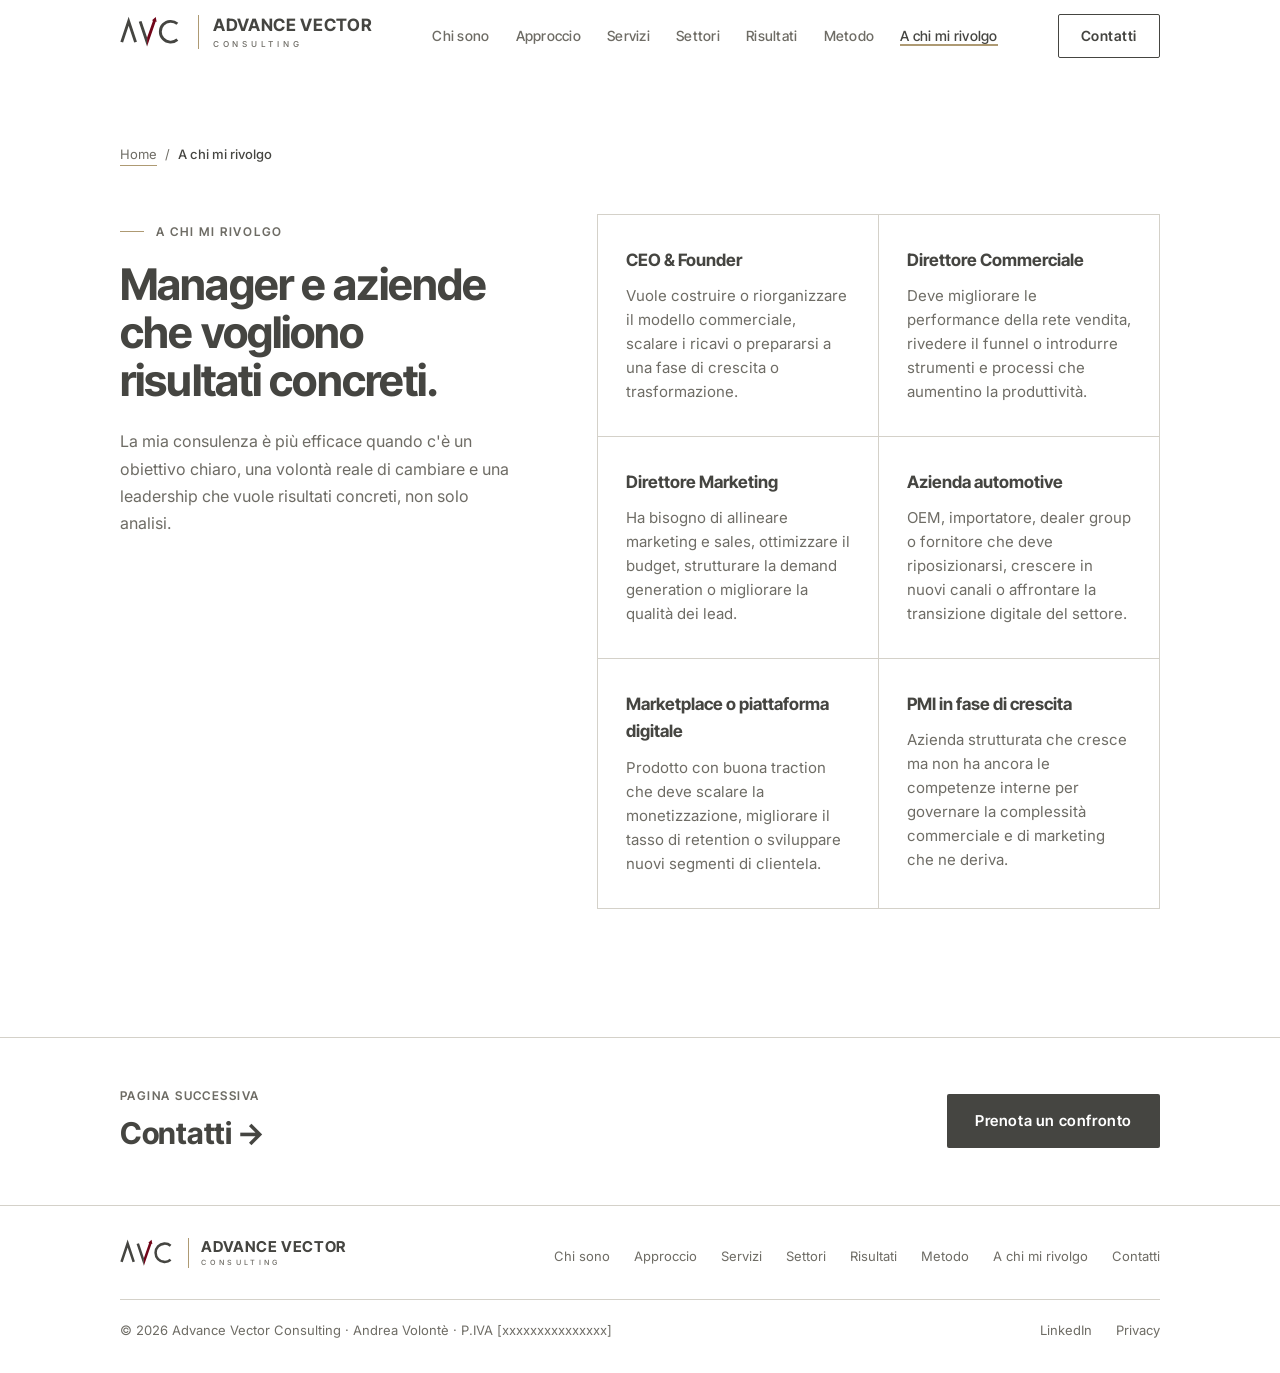
==== commit 2e68ebe8: "Rebranding: Advance Vector Consulting Riporta nel repository il rebranding fatto sull'anteprima: - N" ====
--- a/a-chi-mi-rivolgo.html
+++ b/a-chi-mi-rivolgo.html
@@ -3,22 +3,23 @@
 <head>
   <meta charset="UTF-8">
   <meta name="viewport" content="width=device-width, initial-scale=1.0">
-  <title>A chi mi rivolgo | AV Consulting</title>
+  <title>A chi mi rivolgo | Advance Vector Consulting</title>
   <meta name="description" content="CEO e founder, direttori commerciali e marketing, aziende automotive, marketplace e PMI in crescita.">
   <meta name="theme-color" content="#F2F1EF">
-  <link rel="canonical" href="https://avconsulting.it/a-chi-mi-rivolgo.html">
+  <link rel="canonical" href="https://www.advancevector.it/a-chi-mi-rivolgo.html">
 
   <meta property="og:type" content="website">
   <meta property="og:locale" content="it_IT">
-  <meta property="og:site_name" content="AV Consulting">
-  <meta property="og:url" content="https://avconsulting.it/a-chi-mi-rivolgo.html">
-  <meta property="og:title" content="A chi mi rivolgo | AV Consulting">
+  <meta property="og:site_name" content="Advance Vector Consulting">
+  <meta property="og:url" content="https://www.advancevector.it/a-chi-mi-rivolgo.html">
+  <meta property="og:title" content="A chi mi rivolgo | Advance Vector Consulting">
   <meta property="og:description" content="CEO e founder, direttori commerciali e marketing, aziende automotive, marketplace e PMI in crescita.">
-  <meta property="og:image" content="https://avconsulting.it/assets/img/og-image.jpg">
+  <meta property="og:image" content="https://www.advancevector.it/assets/img/og-image.jpg">
   <meta property="og:image:width" content="1200">
   <meta property="og:image:height" content="630">
-  <meta property="og:image:alt" content="Logo AV Consulting — Growth, Strategy, Execution">
+  <meta property="og:image:alt" content="Logo Advance Vector Consulting — Growth, Strategy, Execution">
   <meta name="twitter:card" content="summary_large_image">
+  <link rel="icon" type="image/svg+xml" href="assets/img/favicon.svg">
   <link rel="icon" type="image/png" sizes="32x32" href="assets/img/favicon-32.png">
   <link rel="apple-touch-icon" href="assets/img/apple-touch-icon.png">
 
@@ -37,8 +38,8 @@
   <header class="nav" id="nav">
     <div class="container">
       <div class="nav__inner">
-        <a href="index.html" aria-label="AV Consulting — Home">
-          <img src="assets/img/logo-av-consulting.png" alt="AV Consulting" class="nav__logo" width="566" height="120">
+        <a href="index.html" aria-label="Advance Vector Consulting — Home">
+          <span class="brand brand--nav" aria-hidden="true"><svg class="brand__mark" viewBox="0 -8 222 118" focusable="false"><path d="M6 86 L30 14 L54 86" fill="none" stroke="#454541" stroke-width="10"/><path d="M65.26 15.58 L74.74 12.42 L94.09 70.47 L93.91 101.53 Z" fill="#454541"/><path d="M94.09 70.47 L93.91 101.53 L123.95 14.89 L127.25 16.03 L124.13 -0.92 L111.19 10.46 L114.50 11.61 Z" fill="#710519"/><path d="M199.1 22.4 A36 36 0 1 0 199.1 77.6" fill="none" stroke="#454541" stroke-width="10"/></svg><span class="brand__rule"></span><span class="brand__type"><span class="brand__name">ADVANCE VECTOR</span><span class="brand__desc">CONSULTING</span></span></span>
         </a>
         <nav aria-label="Navigazione principale">
           <ul class="nav__links">
@@ -132,8 +133,8 @@
   <footer class="footer">
     <div class="container">
       <div class="footer__inner">
-        <a href="index.html" aria-label="AV Consulting — Home">
-          <img src="assets/img/logo-av-consulting.png" alt="AV Consulting" class="footer__logo" width="566" height="120" loading="lazy">
+        <a href="index.html" aria-label="Advance Vector Consulting — Home">
+          <span class="brand brand--footer" aria-hidden="true"><svg class="brand__mark" viewBox="0 -8 222 118" focusable="false"><path d="M6 86 L30 14 L54 86" fill="none" stroke="#454541" stroke-width="10"/><path d="M65.26 15.58 L74.74 12.42 L94.09 70.47 L93.91 101.53 Z" fill="#454541"/><path d="M94.09 70.47 L93.91 101.53 L123.95 14.89 L127.25 16.03 L124.13 -0.92 L111.19 10.46 L114.50 11.61 Z" fill="#710519"/><path d="M199.1 22.4 A36 36 0 1 0 199.1 77.6" fill="none" stroke="#454541" stroke-width="10"/></svg><span class="brand__rule"></span><span class="brand__type"><span class="brand__name">ADVANCE VECTOR</span><span class="brand__desc">CONSULTING</span></span></span>
         </a>
         <nav class="footer__links" aria-label="Pagine del sito">
           <a href="chi-sono.html">Chi sono</a>
@@ -147,7 +148,7 @@
         </nav>
       </div>
       <div class="footer__bottom">
-        <p class="footer__copy">© 2026 AV Consulting · Andrea Volontè · P.IVA [xxxxxxxxxxxxxxx]</p>
+        <p class="footer__copy">© 2026 Advance Vector Consulting · Andrea Volontè · P.IVA [xxxxxxxxxxxxxxx]</p>
         <nav class="footer__links" aria-label="Link legali e social">
           <a href="https://www.linkedin.com/in/andreavolonte" target="_blank" rel="noopener">LinkedIn</a>
           <a href="privacy.html">Privacy</a>
--- a/css/style.css
+++ b/css/style.css
@@ -1,5 +1,5 @@
 /* ═══════════════════════════════════════════════
-   AV Consulting — foglio di stile unico
+   Advance Vector Consulting — foglio di stile unico
    Palette e tipografia dal brand kit
 ═══════════════════════════════════════════════ */
 
@@ -126,11 +126,17 @@
   justify-content: space-between;
   gap: 24px;
 }
-.nav__logo {
-  height: 38px;
-  width: auto;
-  flex-shrink: 0;
-}
+/* ─── Logo Advance Vector Consulting (concept B · La V è il vettore) ─── */
+.brand { display: inline-flex; align-items: center; gap: var(--brand-gap); flex-shrink: 0; line-height: 1; color: var(--graphite); }
+.brand__mark { height: var(--brand-h); width: auto; display: block; overflow: visible; }
+.brand__rule { width: 1px; align-self: stretch; background: var(--sand-gold); }
+.brand__type { display: flex; flex-direction: column; gap: calc(var(--brand-h) * 0.17); }
+.brand__name { font-family: var(--font-display); font-weight: 700; font-size: calc(var(--brand-h) * 0.5); letter-spacing: 0.04em; white-space: nowrap; color: var(--graphite); }
+.brand__desc { font-family: var(--font-body); font-weight: 500; font-size: calc(var(--brand-h) * 0.24); letter-spacing: 0.46em; white-space: nowrap; color: var(--warm-gray); }
+.brand--nav    { --brand-h: 34px; --brand-gap: 14px; }
+.brand--footer { --brand-h: 30px; --brand-gap: 12px; }
+@media (max-width: 860px) { .brand--nav { --brand-h: 30px; --brand-gap: 12px; } }
+@media (max-width: 340px) { .brand--nav .brand__rule, .brand--nav .brand__type { display: none; } }
 .nav__links {
   display: flex;
   gap: 26px;
@@ -204,7 +210,6 @@
   .nav__burger { display: flex; }
 }
 @media (max-width: 860px) {
-  .nav__logo { height: 32px; }
 }
 
 /* ─── Buttons ───────────────────────────────── */
@@ -308,6 +313,7 @@
   line-height: 1;
 }
 .hero__stat-num span { color: var(--bordeaux); }
+.hero__stat-num .count { color: inherit; font-variant-numeric: tabular-nums; }
 .hero__stat-label {
   font-size: 14px;
   color: var(--warm-gray);
@@ -956,7 +962,6 @@
   gap: 20px 32px;
   flex-wrap: wrap;
 }
-.footer__logo { height: 30px; width: auto; }
 .footer__copy {
   font-size: 13px;
   color: var(--warm-gray);
@@ -1363,107 +1368,264 @@
   .home-intro__inner { grid-template-columns: 1fr; }
 }
 
-/* Home · Servizi */
-.home-services { background: var(--paper); }
+/* Home · Servizi: tre pannelli a fisarmonica orizzontale.
+   Il pannello attivo si allarga e mostra dettagli; gli altri si stringono. */
+.home-services { background: var(--white); }
 .home-areas {
-  display: grid;
-  grid-template-columns: repeat(3, 1fr);
-  gap: 24px;
-}
-.home-area {
+  display: flex;
+  gap: 16px;
+}
+/* Altezza fissa su desktop: passando da un pannello all'altro la pagina non salta */
+@media (min-width: 861px) {
+  .area-panel { min-height: 460px; }
+}
+@media (min-width: 861px) and (max-width: 1100px) {
+  .area-panel { min-height: 500px; }
+}
+.area-panel {
+  --ease: cubic-bezier(.2, .7, .2, 1);
+  position: relative;
+  flex: 1 1 0;
+  min-width: 0;
   display: flex;
   flex-direction: column;
-  gap: 10px;
+  gap: 12px;
+  padding: 28px 28px 30px;
+  background: var(--paper);
+  border: 1px solid var(--warm-white);
+  border-top: 2px solid var(--sand-gold);
+  overflow: hidden;
+  transition: flex-grow 0.7s var(--ease), background 0.3s, border-color 0.3s;
+}
+.area-panel.is-active {
+  flex-grow: 2.3;
   background: var(--white);
-  border: 1px solid var(--warm-white);
-  padding: 0 0 28px;
-  transition: border-color 0.2s;
-}
-.home-area > :not(figure) { margin-inline: 28px; }
-.home-area figure { margin-bottom: 14px; }
-.home-area:hover { border-color: var(--sand-gold); }
-.home-area:hover .media img { transform: scale(1.04); }
-.home-area__title {
-  font-family: var(--font-display);
-  font-size: 21px;
+  border-color: var(--sand-gold);
+}
+/* Indicatore "+" sui pannelli chiusi */
+.area-panel::after {
+  content: '+';
+  position: absolute;
+  left: 28px; bottom: 26px;
+  width: 30px; height: 30px;
+  display: grid;
+  place-items: center;
+  border: 1px solid var(--warm-gray);
+  border-radius: 50%;
+  font-family: var(--font-display);
+  font-size: 17px;
+  color: var(--warm-gray);
+  transition: opacity 0.3s, transform 0.4s var(--ease);
+}
+.area-panel.is-active::after { opacity: 0; transform: rotate(45deg) scale(.6); }
+.area-panel:not(.is-active):hover::after { border-color: var(--bordeaux); color: var(--bordeaux); }
+
+.area-panel__top {
+  display: flex;
+  justify-content: space-between;
+  align-items: flex-start;
+  gap: 12px;
+  margin-bottom: 8px;
+}
+.area-panel__num {
+  font-family: var(--font-display);
+  font-size: 52px;
   font-weight: 700;
-  line-height: 1.2;
-  color: var(--graphite);
-}
-.home-area__desc { font-size: 15px; line-height: 1.6; color: var(--warm-gray); flex: 1; }
-.home-area .link-arrow { align-self: flex-start; margin-top: 6px; }
-.home-area .service-area__tag { margin-bottom: 0; }
-@media (max-width: 1000px) {
-  .home-areas { grid-template-columns: 1fr; max-width: 560px; }
-}
-
-/* Home · Settori */
-.home-sectors { background: var(--graphite); }
-.home-sectors__list {
+  line-height: 0.9;
+  letter-spacing: -0.03em;
+  color: transparent;
+  -webkit-text-stroke: 1px var(--sand-gold);
+  transition: -webkit-text-stroke-color 0.3s;
+}
+.area-panel.is-active .area-panel__num { -webkit-text-stroke-color: var(--bordeaux); }
+.area-panel .service-area__tag { margin-bottom: 0; }
+.area-panel__title {
+  font-family: var(--font-display);
+  font-size: 20px;
+  font-weight: 700;
+  line-height: 1.25;
+  color: var(--graphite);
+  max-width: 24ch;
+}
+
+/* Dettagli: si aprono in altezza con la tecnica grid 0fr → 1fr */
+.area-panel__more {
+  display: grid;
+  grid-template-rows: 0fr;
+  opacity: 0;
+  transition: grid-template-rows 0.6s var(--ease), opacity 0.3s;
+}
+.area-panel.is-active .area-panel__more {
+  grid-template-rows: 1fr;
+  opacity: 1;
+  transition: grid-template-rows 0.6s var(--ease), opacity 0.5s 0.25s;
+}
+.area-panel__inner {
+  min-height: 0;
+  overflow: hidden;
+  display: flex;
+  flex-direction: column;
+  align-items: flex-start;
+  gap: 16px;
+}
+.area-panel__desc {
+  font-size: 15px;
+  line-height: 1.6;
+  color: var(--warm-gray);
+  max-width: 52ch;
+  padding-top: 4px;
+}
+.area-panel__list {
   list-style: none;
   display: grid;
-  grid-template-columns: repeat(3, 1fr);
-  border-top: 1px solid var(--warm-gray);
-}
-.home-sectors__list li {
+  grid-template-columns: 1fr 1fr;
+  gap: 10px 24px;
+  width: 100%;
+  border-top: 1px solid var(--warm-white);
+  padding-top: 16px;
+}
+.area-panel__list li {
+  position: relative;
+  padding-left: 16px;
+  font-family: var(--font-display);
+  font-size: 14px;
+  font-weight: 500;
+  line-height: 1.35;
+  color: var(--graphite);
+}
+.area-panel__list li::before {
+  content: '';
+  position: absolute;
+  left: 0; top: .6em;
+  width: 8px; height: 1px;
+  background: var(--sand-gold);
+}
+.area-panel .link-arrow { font-size: 14px; }
+
+/* Disegni al tratto: grigi a riposo, bordeaux sul pannello attivo */
+.area-panel__icon {
+  width: 104px;
+  height: 56px;
+  flex-shrink: 0;
+  overflow: visible;
+  color: var(--warm-gray);
+  transition: color 0.4s;
+}
+.area-panel.is-active .area-panel__icon { color: var(--bordeaux); }
+.ico-grid line { stroke: var(--warm-white); stroke-width: 1; }
+.ico-track rect { fill: var(--warm-white); }
+.ico-ghost { fill: none; stroke: var(--warm-white); stroke-width: 2; stroke-dasharray: 3 5; }
+.ico-line {
+  fill: none;
+  stroke: currentColor;
+  stroke-width: 2.2;
+  stroke-linecap: round;
+  stroke-linejoin: round;
+  stroke-dasharray: 1;
+}
+.ico-fill { fill: var(--sand-gold); opacity: 0.16; }
+.ico-node { fill: var(--white); stroke: currentColor; stroke-width: 1.6; }
+.ico-dot { fill: currentColor; }
+.ico-bar { fill: currentColor; transform-box: fill-box; transform-origin: left center; }
+.ico-pulse {
+  fill: none;
+  stroke: currentColor;
+  stroke-width: 1.2;
+  opacity: 0;
+  transform-box: fill-box;
+  transform-origin: center;
+}
+
+/* Stato iniziale (solo con JavaScript): il disegno parte "vuoto" */
+.js .ico-line { stroke-dashoffset: 1; }
+.js .ico-fill, .js .ico-dot { opacity: 0; }
+.js .ico-bar { transform: scaleX(0); }
+/* .drawn ridisegna il tratto; la transizione vale solo in entrata */
+.area-panel.drawn .ico-line { stroke-dashoffset: 0; transition: stroke-dashoffset 1.1s cubic-bezier(.4, 0, .2, 1); }
+.area-panel.drawn .ico-fill { opacity: 0.16; transition: opacity 0.6s 0.6s; }
+.area-panel.drawn .ico-dot { opacity: 1; transition: opacity 0.3s 0.95s; }
+.area-panel.drawn .ico-bar { transform: scaleX(1); transition: transform 0.9s cubic-bezier(.4, 0, .2, 1) var(--d, 0s); }
+.area-panel.is-active.drawn .ico-pulse { animation: ico-pulse 2.4s ease-out 1.2s infinite; }
+@keyframes ico-pulse {
+  0%   { opacity: .8; transform: scale(1); }
+  100% { opacity: 0;  transform: scale(3.2); }
+}
+@media (prefers-reduced-motion: reduce) {
+  .area-panel.is-active.drawn .ico-pulse { animation: none; }
+}
+
+/* Mobile: pannelli tutti aperti, affiancati, scorrimento orizzontale */
+@media (max-width: 860px) {
+  .home-areas {
+    overflow-x: auto;
+    scroll-snap-type: x mandatory;
+    scrollbar-width: none;
+    margin-inline: calc(-1 * var(--gutter));
+    padding: 0 var(--gutter) 4px;
+    scroll-padding-inline: var(--gutter);
+  }
+  .home-areas::-webkit-scrollbar { display: none; }
+  .area-panel,
+  .area-panel.is-active {
+    flex: 0 0 min(82%, 340px);
+    scroll-snap-align: start;
+    background: var(--white);
+  }
+  .area-panel::after { display: none; }
+  .area-panel__more { grid-template-rows: 1fr; opacity: 1; }
+  .area-panel__list { grid-template-columns: 1fr; }
+  .area-panel__num { font-size: 44px; }
+}
+
+/* Hero: le righe del titolo salgono in sequenza */
+.hero__headline .hl {
+  display: block;
+  overflow: hidden;
+  padding-bottom: 0.08em;
+  margin-bottom: -0.08em;
+}
+.hero__headline .hl > span { display: block; }
+.js .hero__headline .hl > span {
+  transform: translateY(105%);
+  animation: hl-up 0.9s cubic-bezier(.2, .7, .2, 1) forwards;
+}
+.js .hero__headline .hl:nth-child(2) > span { animation-delay: 0.12s; }
+.js .hero__headline .hl:nth-child(3) > span { animation-delay: 0.24s; }
+@keyframes hl-up { to { transform: none; } }
+
+/* Home · Settori e Metodo: due rimandi con immagine */
+.home-teasers { background: var(--paper); }
+.home-teasers__grid {
+  display: grid;
+  grid-template-columns: 1fr 1fr;
+  gap: clamp(24px, 4vw, 48px);
+}
+.teaser {
   display: flex;
   flex-direction: column;
-  gap: 6px;
-  padding: 24px 24px 24px 0;
-  border-bottom: 1px solid var(--warm-gray);
-}
-.home-sectors__tag {
-  font-family: var(--font-display);
-  font-size: 12px;
-  font-weight: 600;
-  letter-spacing: 0.12em;
-  text-transform: uppercase;
-  color: var(--soft-sand);
-}
-.home-sectors__name {
-  font-family: var(--font-display);
-  font-size: 21px;
+  align-items: flex-start;
+  gap: 12px;
+}
+.teaser figure { align-self: stretch; margin-bottom: 12px; }
+.teaser figure::after {
+  content: '';
+  position: absolute;
+  left: 0; right: 0; bottom: 0;
+  height: 2px;
+  background: var(--sand-gold);
+}
+.teaser:hover .media img { transform: scale(1.04); }
+.teaser__title {
+  font-family: var(--font-display);
+  font-size: clamp(24px, 2.4vw, 30px);
   font-weight: 700;
-  color: var(--white);
-}
-@media (max-width: 860px) {
-  .home-sectors__list { grid-template-columns: repeat(2, 1fr); }
-}
-@media (max-width: 520px) {
-  .home-sectors__list { grid-template-columns: 1fr; }
-}
-
-/* Home · Metodo */
-.home-method { background: var(--white); }
-.home-method__steps {
-  list-style: none;
-  display: grid;
-  grid-template-columns: repeat(5, 1fr);
-  gap: 16px;
-  counter-reset: none;
-}
-.home-method__steps li {
-  display: flex;
-  flex-direction: column;
-  gap: 10px;
-  padding-top: 18px;
-  border-top: 2px solid var(--sand-gold);
-}
-.home-method__n {
-  font-family: var(--font-display);
-  font-size: 13px;
-  font-weight: 700;
-  color: var(--warm-gray);
-}
-.home-method__t {
-  font-family: var(--font-display);
-  font-size: 18px;
-  font-weight: 700;
-  color: var(--graphite);
-  line-height: 1.25;
-}
-@media (max-width: 860px) {
-  .home-method__steps { grid-template-columns: 1fr 1fr; gap: 24px 16px; }
+  letter-spacing: -0.01em;
+  color: var(--graphite);
+}
+.teaser__text { font-size: 16px; line-height: 1.65; color: var(--warm-gray); max-width: 46ch; }
+.teaser:hover .link-arrow { color: var(--bordeaux); border-color: var(--bordeaux); }
+@media (max-width: 760px) {
+  .home-teasers__grid { grid-template-columns: 1fr; gap: 48px; }
 }
 
 /* Home · invito al contatto */
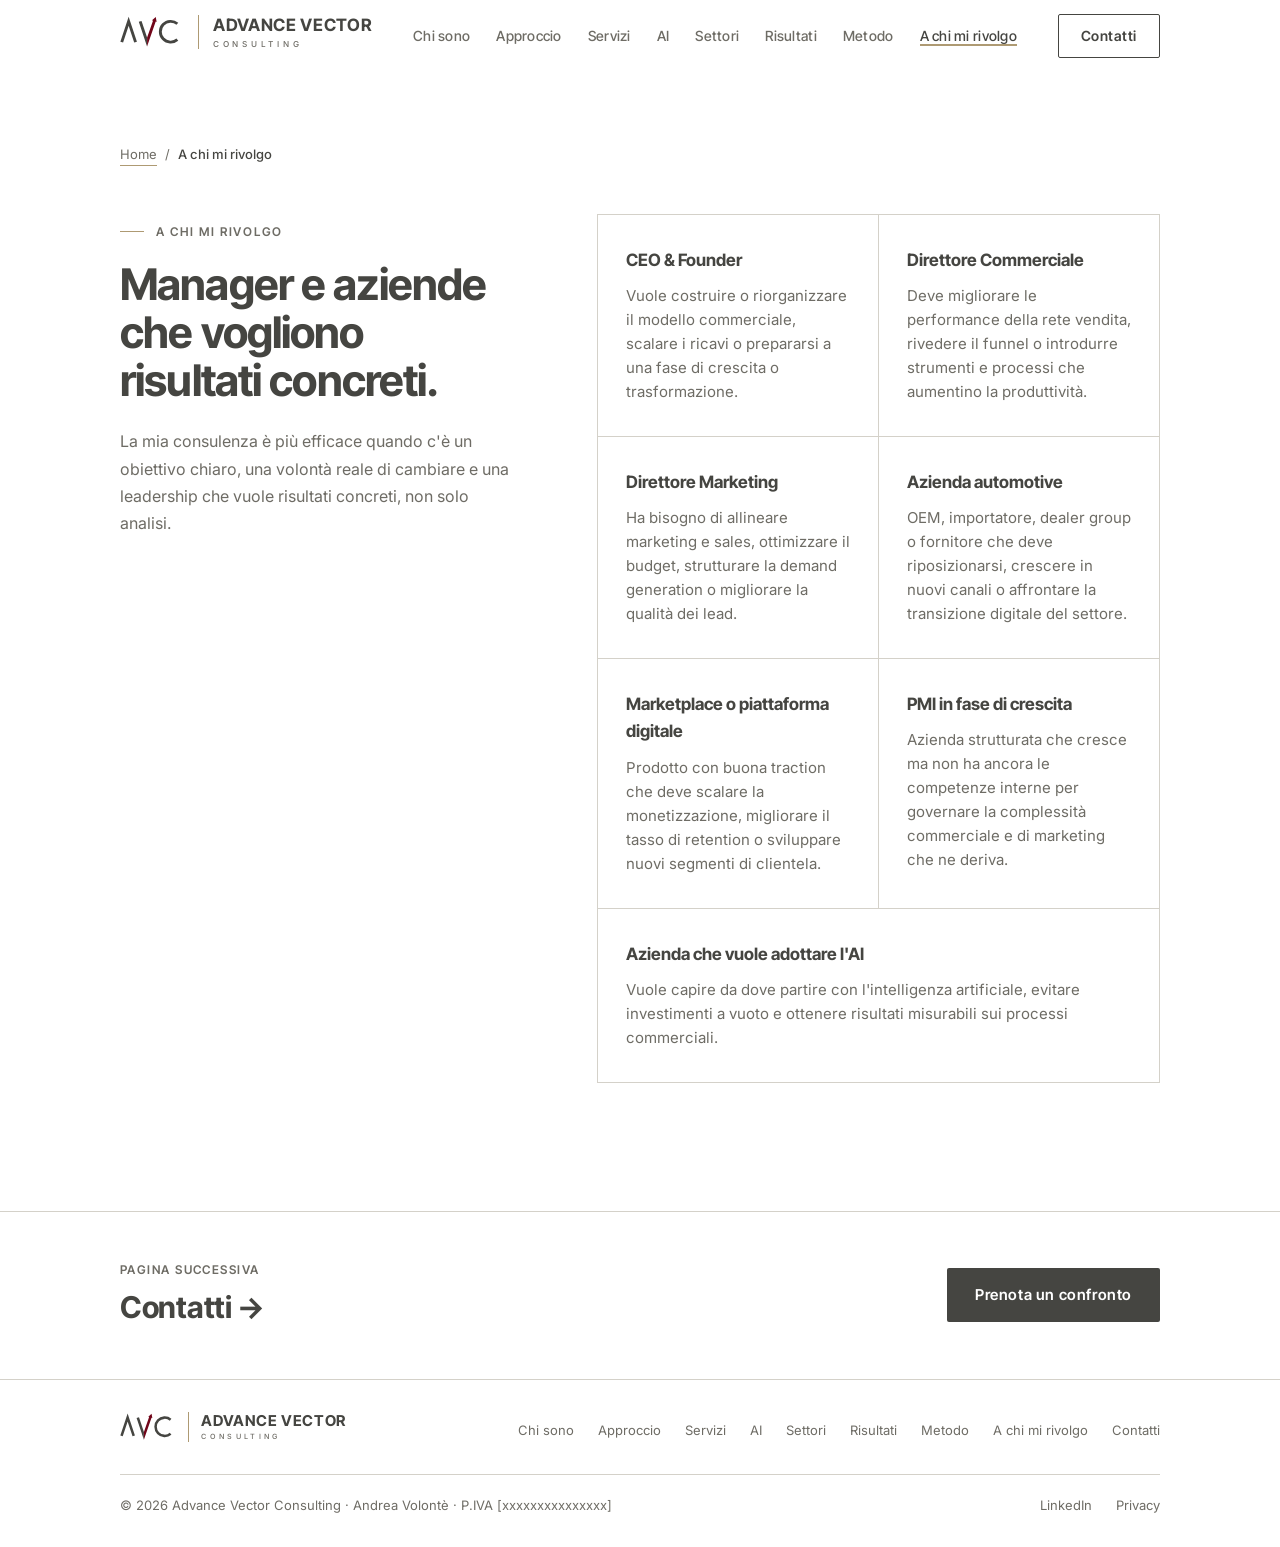
==== commit 96d35554: "AI come acceleratore trasversale: nuova pagina e richiami nel sito - Nuova pagina 'AI per il busines" ====
--- a/a-chi-mi-rivolgo.html
+++ b/a-chi-mi-rivolgo.html
@@ -46,6 +46,7 @@
             <li><a href="chi-sono.html">Chi sono</a></li>
             <li><a href="approccio.html">Approccio</a></li>
             <li><a href="servizi.html">Servizi</a></li>
+            <li><a href="ai.html">AI</a></li>
             <li><a href="settori.html">Settori</a></li>
             <li><a href="risultati.html">Risultati</a></li>
             <li><a href="metodo.html">Metodo</a></li>
@@ -62,6 +63,7 @@
       <a href="chi-sono.html">Chi sono</a>
       <a href="approccio.html">Approccio</a>
       <a href="servizi.html">Servizi</a>
+      <a href="ai.html">AI</a>
       <a href="settori.html">Settori</a>
       <a href="risultati.html">Risultati</a>
       <a href="metodo.html">Metodo</a>
@@ -113,6 +115,10 @@
             <p class="profile-card__role">PMI in fase di crescita</p>
             <p class="profile-card__need">Azienda strutturata che cresce ma non ha ancora le competenze interne per governare la complessità commerciale e di marketing che ne deriva.</p>
           </div>
+          <div class="profile-card">
+            <p class="profile-card__role">Azienda che vuole adottare l'AI</p>
+            <p class="profile-card__need">Vuole capire da dove partire con l'intelligenza artificiale, evitare investimenti a vuoto e ottenere risultati misurabili sui processi commerciali.</p>
+          </div>
         </div>
       </div>
     </div>
@@ -140,6 +146,7 @@
           <a href="chi-sono.html">Chi sono</a>
           <a href="approccio.html">Approccio</a>
           <a href="servizi.html">Servizi</a>
+          <a href="ai.html">AI</a>
           <a href="settori.html">Settori</a>
           <a href="risultati.html">Risultati</a>
           <a href="metodo.html">Metodo</a>
--- a/css/style.css
+++ b/css/style.css
@@ -1653,3 +1653,181 @@
   padding-top: 20px;
   border-top: 1px solid var(--warm-white);
 }
+
+/* ═══════════════════════════════════════════════
+   AI PER IL BUSINESS (acceleratore trasversale)
+═══════════════════════════════════════════════ */
+
+/* Link nel testo */
+.inline-link {
+  color: var(--graphite);
+  text-decoration: underline;
+  text-decoration-color: var(--sand-gold);
+  text-underline-offset: 3px;
+}
+.inline-link:hover { color: var(--bordeaux); text-decoration-color: var(--bordeaux); }
+
+/* Home · banda AI su fondo grafite */
+.home-ai { background: var(--graphite); }
+.home-ai__inner {
+  display: grid;
+  grid-template-columns: 7fr 5fr;
+  gap: clamp(40px, 6vw, 96px);
+  align-items: center;
+}
+.home-ai__text { display: flex; flex-direction: column; align-items: flex-start; gap: 20px; }
+.home-ai__text > p:not(.label) { font-size: 17px; line-height: 1.7; color: var(--warm-white); max-width: 54ch; }
+.home-ai__steps {
+  list-style: none;
+  border-top: 1px solid var(--warm-gray);
+}
+.home-ai__steps li {
+  display: flex;
+  align-items: baseline;
+  gap: 18px;
+  padding: 18px 0;
+  border-bottom: 1px solid var(--warm-gray);
+  font-family: var(--font-display);
+  font-size: 17px;
+  font-weight: 600;
+  color: var(--white);
+}
+.home-ai__steps span {
+  font-size: 13px;
+  font-weight: 700;
+  color: var(--sand-gold);
+  min-width: 22px;
+}
+@media (max-width: 860px) {
+  .home-ai__inner { grid-template-columns: 1fr; }
+}
+
+/* Pagina AI · introduzione */
+.ai-intro { background: var(--paper); }
+.ai-intro__inner {
+  display: grid;
+  grid-template-columns: 1fr 1fr;
+  gap: clamp(40px, 6vw, 96px);
+  align-items: end;
+}
+.ai-intro .label { margin-bottom: 20px; }
+.ai-intro__heading { font-size: clamp(36px, 4.6vw, 60px); line-height: 1.05; }
+.ai-intro__body p { font-size: 17px; line-height: 1.75; color: var(--warm-gray); }
+.ai-intro__body p + p { margin-top: 16px; }
+.ai-intro__body strong { color: var(--graphite); font-weight: 600; }
+
+/* Pagina AI · il problema */
+.ai-problem { background: var(--graphite); }
+.ai-problem__inner {
+  display: grid;
+  grid-template-columns: 1fr 1fr;
+  gap: clamp(40px, 6vw, 96px);
+  align-items: start;
+}
+.ai-problem .label { margin-bottom: 20px; }
+.ai-problem__body p { font-size: 17px; line-height: 1.75; color: var(--warm-white); }
+.ai-principle {
+  margin-top: 28px;
+  padding-left: 20px;
+  border-left: 3px solid var(--sand-gold);
+  font-family: var(--font-display);
+  font-size: 22px !important;
+  font-weight: 600;
+  color: var(--white) !important;
+}
+
+/* Pagina AI · le quattro fasi */
+.ai-steps { background: var(--white); }
+.ai-steps__list {
+  list-style: none;
+  display: grid;
+  grid-template-columns: repeat(4, 1fr);
+  gap: 20px;
+}
+.ai-steps__list li {
+  display: flex;
+  flex-direction: column;
+  gap: 10px;
+  padding-top: 20px;
+  border-top: 2px solid var(--sand-gold);
+}
+.ai-steps__n {
+  font-family: var(--font-display);
+  font-size: 40px;
+  font-weight: 700;
+  line-height: 1;
+  color: transparent;
+  -webkit-text-stroke: 1px var(--bordeaux);
+}
+.ai-steps__list h3 {
+  font-family: var(--font-display);
+  font-size: 19px;
+  font-weight: 700;
+  color: var(--graphite);
+}
+.ai-steps__list p { font-size: 15px; line-height: 1.6; color: var(--warm-gray); }
+
+/* Pagina AI · applicazioni nelle tre aree */
+.ai-uses { background: var(--paper); }
+.ai-uses__grid {
+  display: grid;
+  grid-template-columns: repeat(3, 1fr);
+  gap: 20px;
+}
+.ai-use {
+  background: var(--white);
+  border: 1px solid var(--warm-white);
+  border-top: 2px solid var(--sand-gold);
+  padding: 28px;
+}
+.ai-use ul { list-style: none; display: grid; gap: 12px; }
+.ai-use li {
+  position: relative;
+  padding-left: 18px;
+  font-size: 15px;
+  line-height: 1.5;
+  color: var(--graphite);
+}
+.ai-use li::before {
+  content: '';
+  position: absolute;
+  left: 0; top: .65em;
+  width: 9px; height: 1px;
+  background: var(--bordeaux);
+}
+
+@media (max-width: 1000px) {
+  .ai-steps__list { grid-template-columns: 1fr 1fr; gap: 32px 20px; }
+  .ai-uses__grid { grid-template-columns: 1fr; max-width: 560px; }
+}
+@media (max-width: 860px) {
+  .ai-intro__inner, .ai-problem__inner { grid-template-columns: 1fr; }
+}
+@media (max-width: 520px) {
+  .ai-steps__list { grid-template-columns: 1fr; }
+}
+
+/* Servizi: voce AI in ogni area, segnata da un'etichetta */
+.service-area__ai h4::after {
+  content: 'AI';
+  margin-left: 8px;
+  padding: 1px 6px;
+  border: 1px solid var(--bordeaux);
+  border-radius: 2px;
+  font-size: 10px;
+  font-weight: 700;
+  letter-spacing: 0.08em;
+  color: var(--bordeaux);
+  vertical-align: 2px;
+}
+
+/* Metodo: nota sui progetti AI */
+.method__ai {
+  margin-top: 16px;
+  font-size: 15px;
+  line-height: 1.7;
+  color: var(--warm-gray);
+}
+
+/* A chi mi rivolgo: ultima card a tutta larghezza se dispari */
+.forwho__profiles .profile-card:last-child:nth-child(odd) { grid-column: 1 / -1; }
